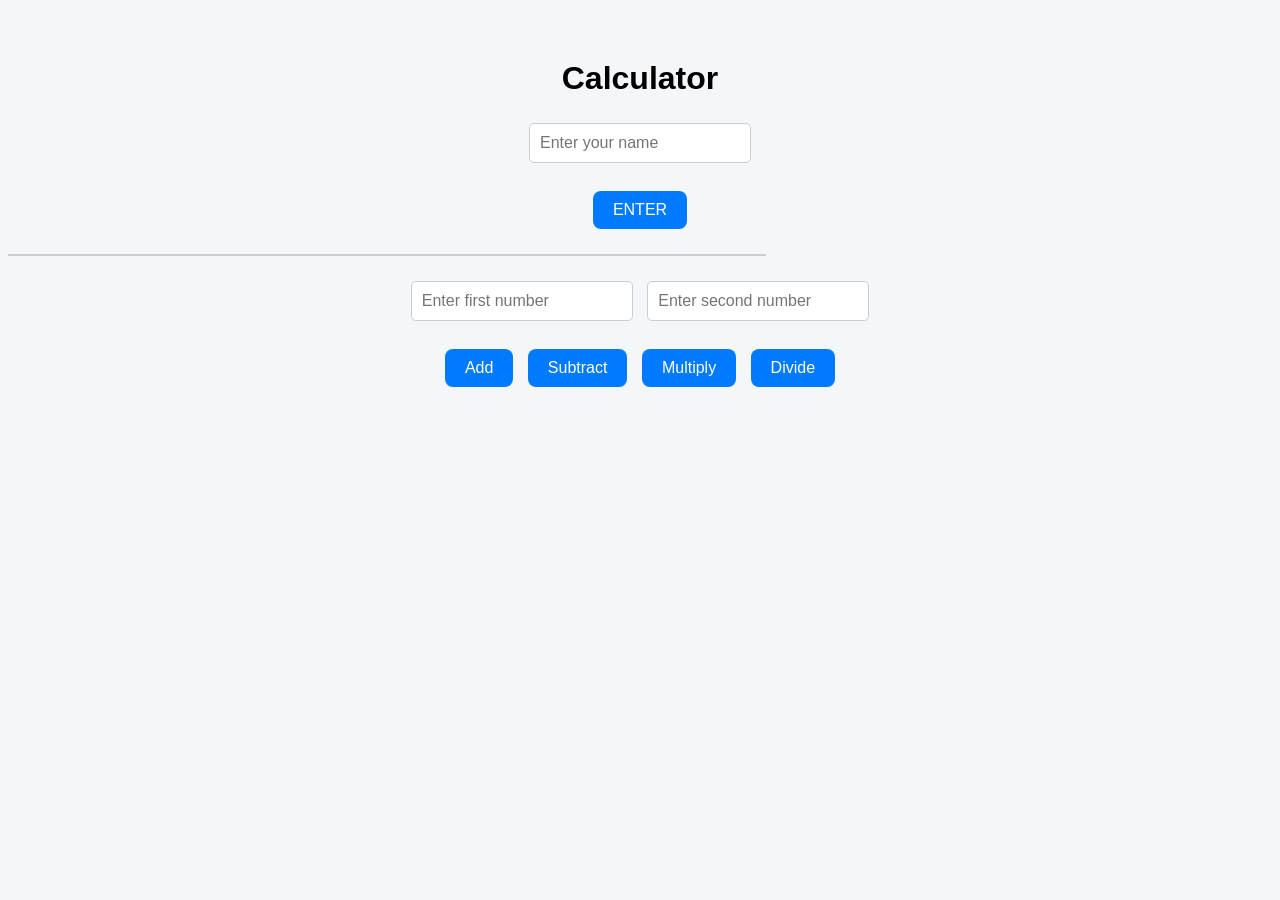
==== index.html @ 5a8161ff "Update index.html" ====
<!DOCTYPE html>
<html lang="en">
<head>
  <meta charset="UTF-8">
  <meta name="viewport" content="width=device-width, initial-scale=1.0">
  <title>JAY JAY's Calculator</title>
  <link rel="stylesheet" href="assets/css/style.css">
</head>
<body>
  <h1>Calculator</h1>

  <input type="text" id="name" placeholder="Enter your name"><br><br>
  <button onclick="ENTER()">ENTER</button>

  <hr>

  <input type="number" id="num1" placeholder="Enter first number">
  <input type="number" id="num2" placeholder="Enter second number"><br><br>

  <button onclick="addNumbers()">Add</button>
  <button onclick="subtractNumbers()">Subtract</button>
  <button onclick="multiplyNumbers()">Multiply</button>
  <button onclick="divideNumbers()">Divide</button>

  <p id="result"></p>

  <script src="assets/js/script.js"></script>
</body>
</html>
---- assets/css/style.css ----
body {
  font-family: Arial, sans-serif;
  text-align: center;
  background-color: #f4f6f8;
  margin-top: 60px;
}

input {
  padding: 10px;
  font-size: 16px;
  margin: 5px;
  border-radius: 5px;
  border: 1px solid #ccc;
}

button {
  padding: 10px 20px;
  margin: 5px;
  font-size: 16px;
  border: none;
  border-radius: 8px;
  cursor: pointer;
  background-color: #007bff;
  color: white;
  transition: 0.2s;
}

button:hover {
  background-color: #0056b3;
}

#result {
  margin-top: 20px;
  font-size: 18px;
  font-weight: bold;
  color: #333;
}

hr {
  margin: 20px 0;
  border: 0;
  border-top: 2px solid #ccc;
  width: 60%;
}
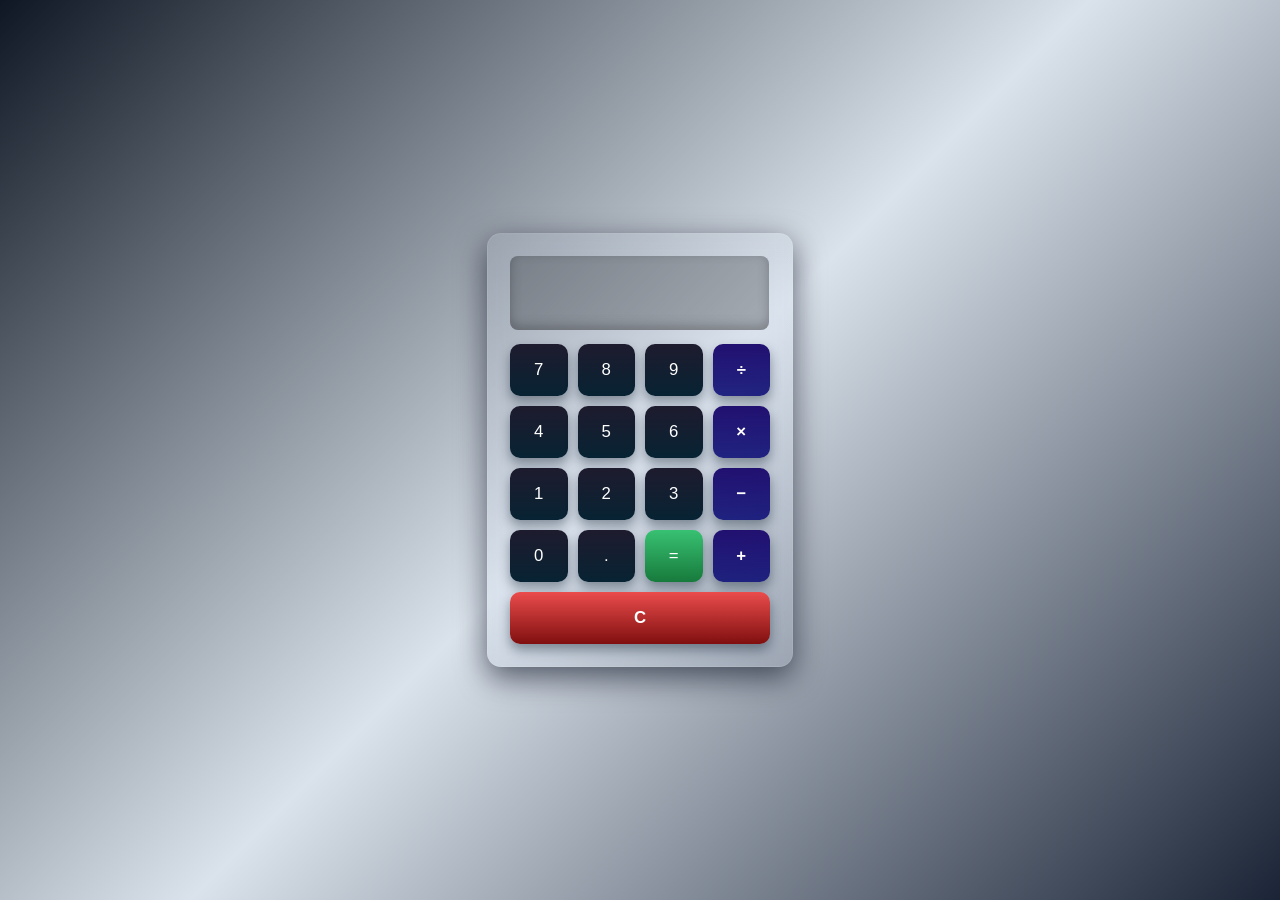
==== commit c85ad992: "Update index.html" ====
--- a/index.html
+++ b/index.html
@@ -2,28 +2,38 @@
 <html lang="en">
 <head>
   <meta charset="UTF-8">
-  <meta name="viewport" content="width=device-width, initial-scale=1.0">
-  <title>JAY JAY's Calculator</title>
+  <title>JAY's Calculator</title>
   <link rel="stylesheet" href="assets/css/style.css">
 </head>
 <body>
-  <h1>Calculator</h1>
+  <div id="calculator">
+    <input type="text" id="display" disabled>
 
-  <input type="text" id="name" placeholder="Enter your name"><br><br>
-  <button onclick="ENTER()">ENTER</button>
+   <div class="buttons">
+    <button class="btn" onclick="press('7')">7</button>
+    <button class="btn" onclick="press('8')">8</button>
+    <button class="btn" onclick="press('9')">9</button>
+    <button class="btn operator" onclick="press('÷')">÷</button>
 
-  <hr>
+    <button class="btn" onclick="press('4')">4</button>
+    <button class="btn" onclick="press('5')">5</button>
+    <button class="btn" onclick="press('6')">6</button>
+    <button class="btn operator" onclick="press('×')">×</button>
 
-  <input type="number" id="num1" placeholder="Enter first number">
-  <input type="number" id="num2" placeholder="Enter second number"><br><br>
+    <button class="btn" onclick="press('1')">1</button>
+    <button class="btn" onclick="press('2')">2</button>
+    <button class="btn" onclick="press('3')">3</button>
+    <button class="btn operator" onclick="press('−')">−</button>
 
-  <button onclick="addNumbers()">Add</button>
-  <button onclick="subtractNumbers()">Subtract</button>
-  <button onclick="multiplyNumbers()">Multiply</button>
-  <button onclick="divideNumbers()">Divide</button>
+    <button class="btn" onclick="press('0')">0</button>
+    <button class="btn" onclick="press('.')">.</button>
+    <button class="btn equals" onclick="calculate()">=</button>
+    <button class="btn operator" onclick="press('+')">+</button>
 
-  <p id="result"></p>
+    <button class="btn clear" onclick="clearDisplay()">C</button>
+   </div>
+ </div>
 
-  <script src="assets/js/script.js"></script>
+  <script src="script.js"></script>
 </body>
 </html>
--- a/assets/css/style.css
+++ b/assets/css/style.css
@@ -1,44 +1,85 @@
 body {
-  font-family: Arial, sans-serif;
-  text-align: center;
-  background-color: #f4f6f8;
-  margin-top: 60px;
+  font-family: Inter, Arial, sans-serif;
+  /* subtle deep gradient for a modern look */
+  background: linear-gradient(135deg, #0f1724 0%, #dae2eb 50%, #1b2436 100%);
+  height: 100vh;
+  display: flex;
+  justify-content: center;
+  align-items: center;
+  margin: 0;
 }
 
-input {
-  padding: 10px;
-  font-size: 16px;
-  margin: 5px;
-  border-radius: 5px;
-  border: 1px solid #ccc;
+/*  Calculator box */
+#calculator {
+  background: linear-gradient(180deg, rgba(255,255,255,0.06), rgba(255,255,255,0.03));
+  border: 1px solid rgba(255,255,255,0.08);
+  backdrop-filter: blur(8px) saturate(120%);
+  padding: 22px;
+  border-radius: 14px;
+  box-shadow: 0 10px 30px rgba(2,6,23,0.6), inset 0 1px 0 rgba(255,255,255,0.02);
+  width: 260px;
 }
 
-button {
-  padding: 10px 20px;
-  margin: 5px;
-  font-size: 16px;
+/*  Display */
+#display {
+  width: 92%;
+  height: 54px;
+  font-size: 1.4em;
+  text-align: right;
+  padding: 10px;
   border: none;
+  outline: none;
+  background: rgba(0, 0, 0, 0.25);
+  color: #fffffffb;
   border-radius: 8px;
-  cursor: pointer;
-  background-color: #007bff;
-  color: white;
-  transition: 0.2s;
+  margin-bottom: 14px;
+  box-shadow: inset 0 -4px 12px rgba(0,0,0,0.25);
 }
 
-button:hover {
-  background-color: #0056b3;
+/* Button layout */
+.buttons {
+  display: grid;
+  grid-template-columns: repeat(4, 1fr);
+  gap: 10px;
 }
 
-#result {
-  margin-top: 20px;
-  font-size: 18px;
-  font-weight: bold;
-  color: #333;
+/*  Button styles */
+.btn {
+  height: 52px;
+  font-size: 1.05em;
+  border: none;
+  border-radius: 10px;
+  background: linear-gradient(180deg,#1e1b2e,#072333);
+  color: #fff;
+  transition: transform 0.12s ease, box-shadow 0.12s ease;
+  cursor: pointer;
+  box-shadow: 0 6px 12px rgba(10,24,40,0.4);
 }
 
-hr {
-  margin: 20px 0;
-  border: 0;
-  border-top: 2px solid #ccc;
-  width: 60%;
+.btn:active { transform: translateY(1px); }
+.btn:hover { box-shadow: 0 10px 18px rgba(10,24,40,0.5); }
+
+/* Operators, Equals, Clear buttons */
+.operator {
+  background: linear-gradient(180deg,#211070,#111377ea);
+  color: #ffffff;
+  font-weight: 600;
 }
+
+.operator:hover { filter: brightness(1.03); }
+
+.equals {
+  background: linear-gradient(180deg,#38c172,#177a3c);
+  color: #ffffff;
+}
+
+.equals:hover { filter: brightness(1.03); }
+
+.clear {
+  grid-column: span 4;
+  background: linear-gradient(180deg,#eb4c4c,#800f0f);
+  color: white;
+  font-weight: 700;
+}
+
+.clear:hover { filter: brightness(0.98); }
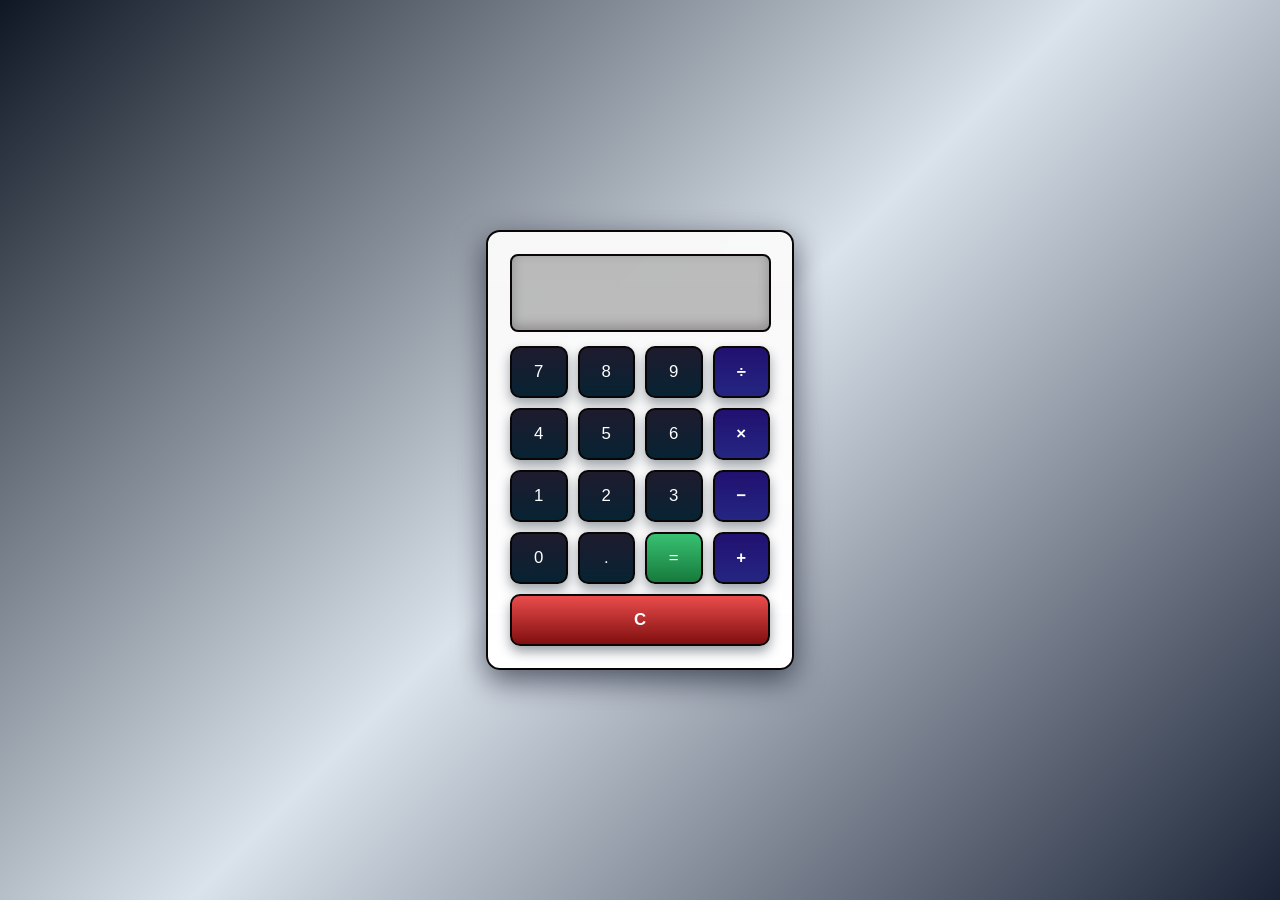
==== commit 66c483dc: "Update index.html" ====
--- a/index.html
+++ b/index.html
@@ -2,6 +2,7 @@
 <html lang="en">
 <head>
   <meta charset="UTF-8">
+  <meta name="viewport" content="width=device-width, initial-scale=1.0">
   <title>JAY's Calculator</title>
   <link rel="stylesheet" href="assets/css/style.css">
 </head>
@@ -9,7 +10,7 @@
   <div id="calculator">
     <input type="text" id="display" disabled>
 
-   <div class="buttons">
+ <div class="buttons">
     <button class="btn" onclick="press('7')">7</button>
     <button class="btn" onclick="press('8')">8</button>
     <button class="btn" onclick="press('9')">9</button>
--- a/assets/css/style.css
+++ b/assets/css/style.css
@@ -11,8 +11,8 @@
 
 /*  Calculator box */
 #calculator {
-  background: linear-gradient(180deg, rgba(255,255,255,0.06), rgba(255,255,255,0.03));
-  border: 1px solid rgba(255,255,255,0.08);
+  background: linear-gradient(180deg, rgba(248, 248, 248, 0.986), rgb(255, 255, 255));
+  border: 2px solid rgb(10, 6, 6);
   backdrop-filter: blur(8px) saturate(120%);
   padding: 22px;
   border-radius: 14px;
@@ -22,12 +22,12 @@
 
 /*  Display */
 #display {
-  width: 92%;
+  width: 91%;
   height: 54px;
   font-size: 1.4em;
   text-align: right;
   padding: 10px;
-  border: none;
+  border:  2px solid rgb(10, 6, 6);
   outline: none;
   background: rgba(0, 0, 0, 0.25);
   color: #fffffffb;
@@ -47,7 +47,7 @@
 .btn {
   height: 52px;
   font-size: 1.05em;
-  border: none;
+  border: 2px solid rgb(10, 6, 6) ;
   border-radius: 10px;
   background: linear-gradient(180deg,#1e1b2e,#072333);
   color: #fff;
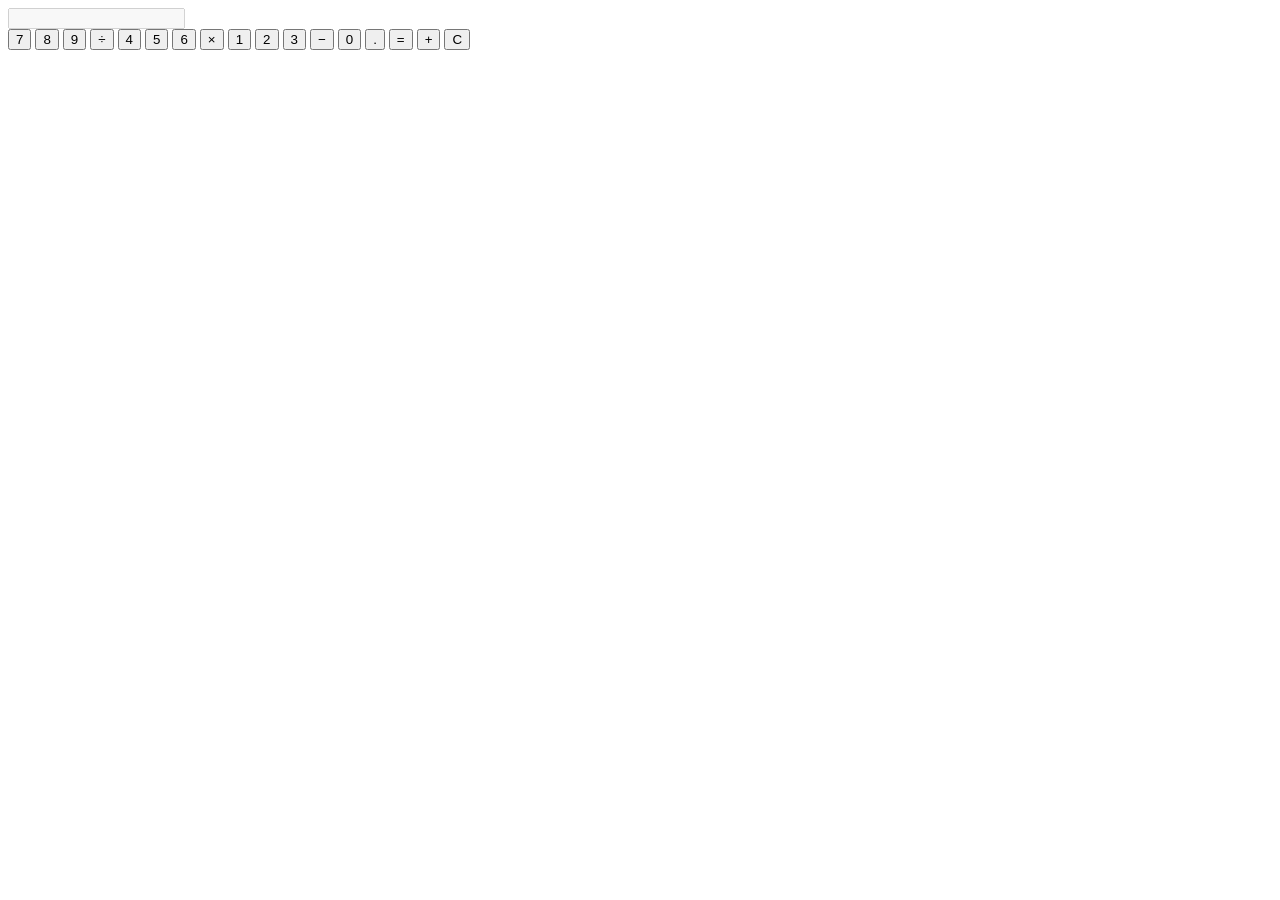
==== commit ecccc87e: "Update index.html" ====
--- a/index.html
+++ b/index.html
@@ -2,15 +2,14 @@
 <html lang="en">
 <head>
   <meta charset="UTF-8">
-  <meta name="viewport" content="width=device-width, initial-scale=1.0">
   <title>JAY's Calculator</title>
-  <link rel="stylesheet" href="assets/css/style.css">
+  <link rel="stylesheet" href="style.css">
 </head>
 <body>
   <div id="calculator">
     <input type="text" id="display" disabled>
 
- <div class="buttons">
+   <div class="buttons">
     <button class="btn" onclick="press('7')">7</button>
     <button class="btn" onclick="press('8')">8</button>
     <button class="btn" onclick="press('9')">9</button>
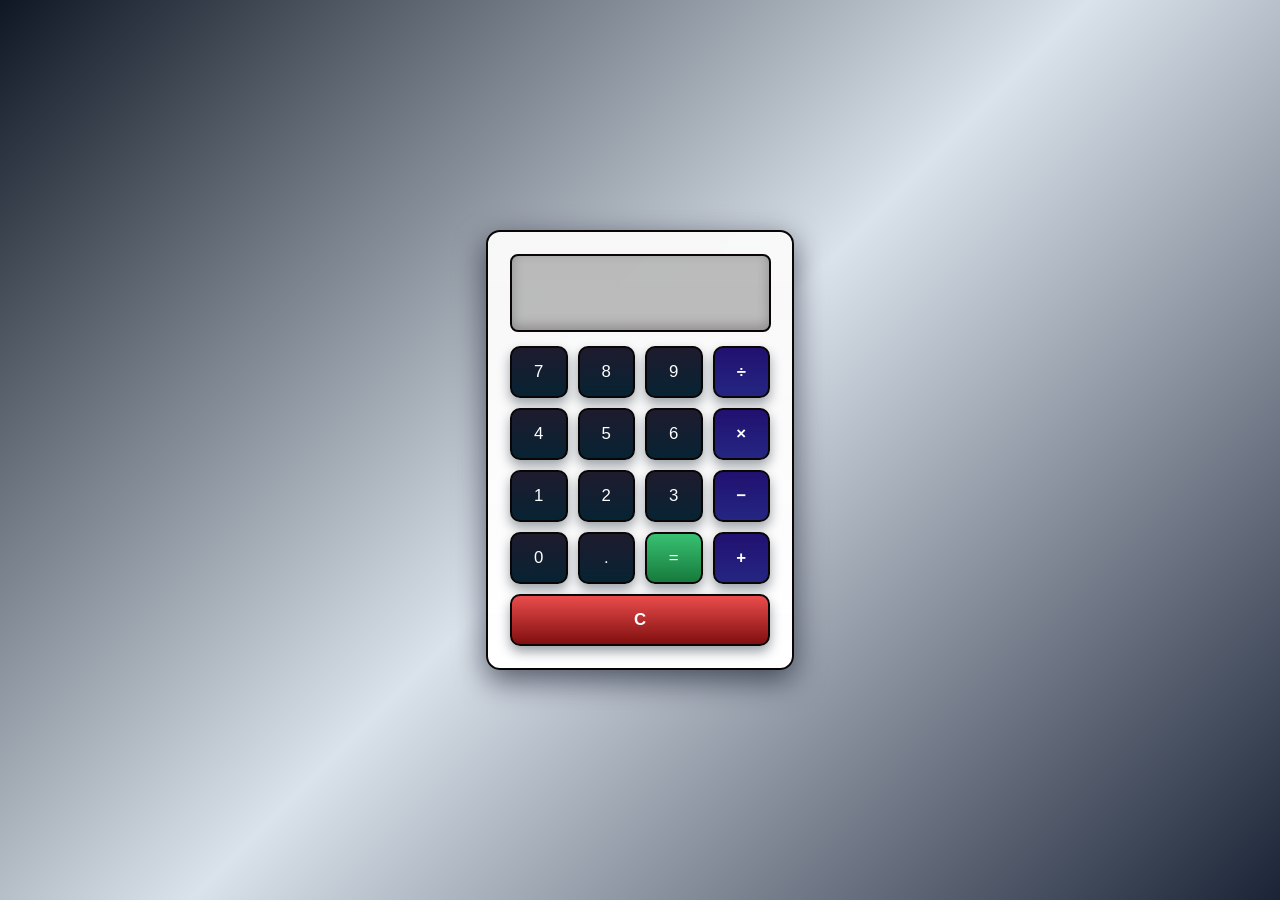
==== commit 893ebd89: "Update index.html" ====
--- a/index.html
+++ b/index.html
@@ -3,11 +3,11 @@
 <head>
   <meta charset="UTF-8">
   <title>JAY's Calculator</title>
-  <link rel="stylesheet" href="style.css">
+  <link rel="stylesheet" href="assets/css/style.css">
 </head>
 <body>
   <div id="calculator">
-    <input type="text" id="display" disabled>
+    <input type="text" id="display" enable>
 
    <div class="buttons">
     <button class="btn" onclick="press('7')">7</button>
--- a/assets/css/style.css
+++ b/assets/css/style.css
@@ -0,0 +1,85 @@
+body {
+  font-family: Inter, Arial, sans-serif;
+  /* subtle deep gradient for a modern look */
+  background: linear-gradient(135deg, #0f1724 0%, #dae2eb 50%, #1b2436 100%);
+  height: 100vh;
+  display: flex;
+  justify-content: center;
+  align-items: center;
+  margin: 0;
+}
+
+/*  Calculator box */
+#calculator {
+  background: linear-gradient(180deg, rgba(248, 248, 248, 0.986), rgb(255, 255, 255));
+  border: 2px solid rgb(10, 6, 6);
+  backdrop-filter: blur(8px) saturate(120%);
+  padding: 22px;
+  border-radius: 14px;
+  box-shadow: 0 10px 30px rgba(2,6,23,0.6), inset 0 1px 0 rgba(255,255,255,0.02);
+  width: 260px;
+}
+
+/*  Display */
+#display {
+  width: 91%;
+  height: 54px;
+  font-size: 1.4em;
+  text-align: right;
+  padding: 10px;
+  border:  2px solid rgb(10, 6, 6);
+  outline: none;
+  background: rgba(0, 0, 0, 0.25);
+  color: #fffffffb;
+  border-radius: 8px;
+  margin-bottom: 14px;
+  box-shadow: inset 0 -4px 12px rgba(0,0,0,0.25);
+}
+
+/* Button layout */
+.buttons {
+  display: grid;
+  grid-template-columns: repeat(4, 1fr);
+  gap: 10px;
+}
+
+/*  Button styles */
+.btn {
+  height: 52px;
+  font-size: 1.05em;
+  border: 2px solid rgb(10, 6, 6) ;
+  border-radius: 10px;
+  background: linear-gradient(180deg,#1e1b2e,#072333);
+  color: #fff;
+  transition: transform 0.12s ease, box-shadow 0.12s ease;
+  cursor: pointer;
+  box-shadow: 0 6px 12px rgba(10,24,40,0.4);
+}
+
+.btn:active { transform: translateY(1px); }
+.btn:hover { box-shadow: 0 10px 18px rgba(10,24,40,0.5); }
+
+/* Operators, Equals, Clear buttons */
+.operator {
+  background: linear-gradient(180deg,#211070,#111377ea);
+  color: #ffffff;
+  font-weight: 600;
+}
+
+.operator:hover { filter: brightness(1.03); }
+
+.equals {
+  background: linear-gradient(180deg,#38c172,#177a3c);
+  color: #ffffff;
+}
+
+.equals:hover { filter: brightness(1.03); }
+
+.clear {
+  grid-column: span 4;
+  background: linear-gradient(180deg,#eb4c4c,#800f0f);
+  color: white;
+  font-weight: 700;
+}
+
+.clear:hover { filter: brightness(0.98); }
